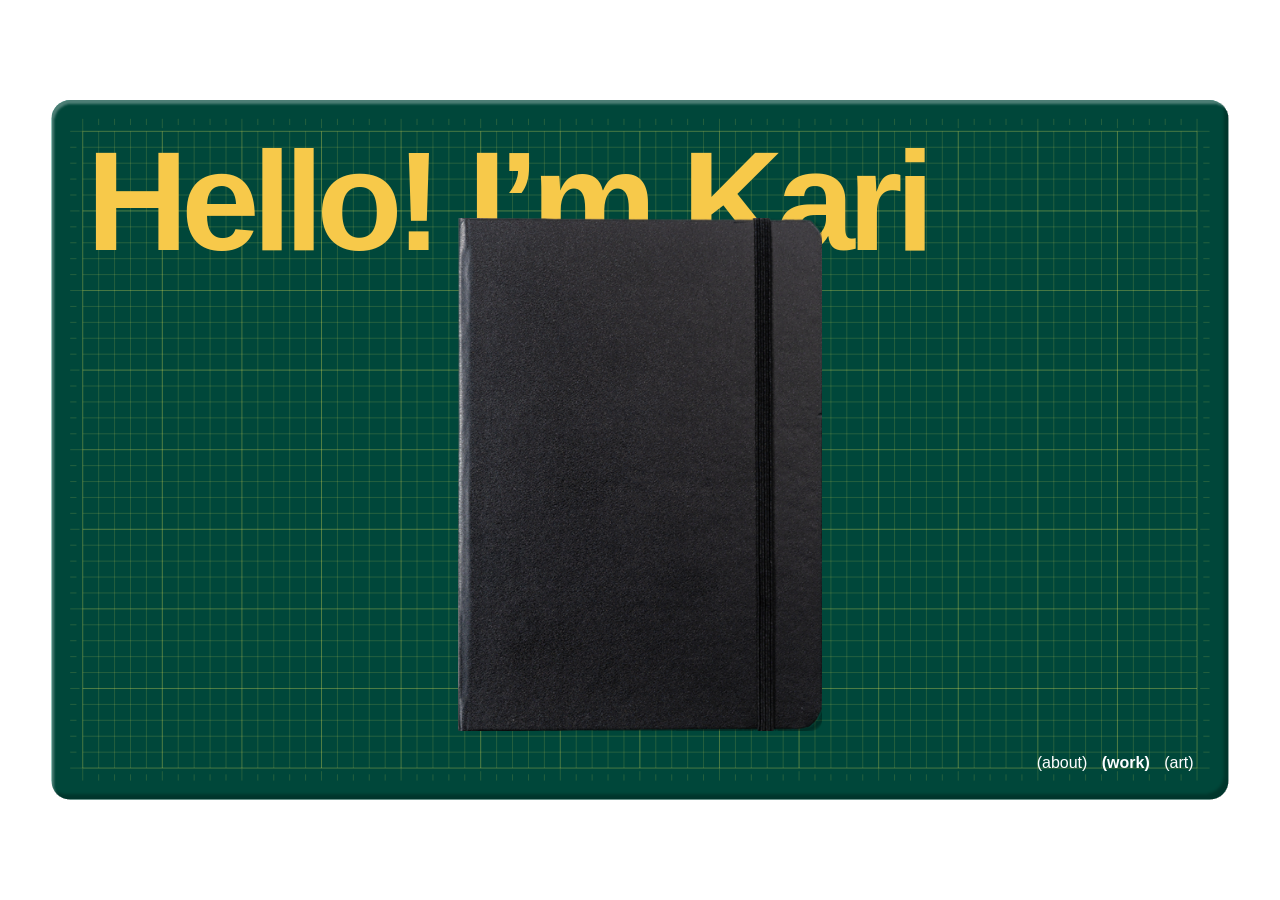
==== index.html @ dd0c9f80 "Polish sketchbook flip-books: fix cover transitions, resize About, add Art book - Fix white-border/p" ====
<!DOCTYPE html>
<html lang="en">
<head>
<meta charset="UTF-8">
<meta name="viewport" content="width=device-width, initial-scale=1.0">
<title>Kari Wu</title>
<link rel="stylesheet" href="css/styles.css?v=44">
<link rel="stylesheet" href="css/sketchbook.css?v=29">
<link rel="stylesheet" href="css/case-study.css?v=7">
</head>
<body>

<main id="main">

  <!-- WORK TAB -->
  <section class="tab tab--work" id="tab-work" data-state="closed">
    <div class="mat-frame mat-frame--sticky" id="work-hero">
      <div class="mat" id="work-mat">
        <img class="mat-bg" src="cuttingmat.svg" alt="">

        <h1 class="headline" id="work-headline">Hello! I&rsquo;m Kari</h1>

        <div class="sketchbook-mount" id="work-book"></div>

        <div class="notecards" id="notecards">
          <button class="notecard" data-card="previa" type="button" style="--cx:67.1%; --cy:39.5%; --w:27%; --r:9.14deg;">
            <img src="about/prevanotecard.png" alt="Preva notecard">
          </button>
          <button class="notecard" data-card="build-our-bridges" type="button" style="--cx:55%; --cy:63.8%; --w:26.5%; --r:-6.98deg;">
            <img src="about/buildourbridgesnotecard.png" alt="Build Our Bridges notecard">
          </button>
          <button class="notecard" data-card="smart-pill-dispenser" type="button" style="--cx:31.7%; --cy:38.9%; --w:27.4%; --r:-10.91deg;">
            <img src="about/pilldispensernotecard.png" alt="Pill Dispenser notecard">
          </button>
        </div>

        <button class="back-btn" id="work-back" type="button" hidden>(back)</button>

        <nav class="mat-nav" data-nav-group>
          <button class="nav-link" data-tab="about">(about)</button>
          <button class="nav-link" data-tab="work">(work)</button>
          <button class="nav-link" data-tab="art">(art)</button>
        </nav>
      </div>
    </div>

    <div class="scroll-spacer" id="work-spacer"></div>

    <div class="prv-sidebar" id="case-study-sidebar"></div>
    <section class="case-study" id="case-study" data-slug="" hidden></section>
  </section>

  <!-- ART TAB -->
  <section class="tab tab--art" id="tab-art" data-state="cover" hidden>
    <div class="mat-frame" id="art-frame">
      <div class="mat mat--art" id="art-mat">
        <img class="mat-bg" src="cuttingmat.svg" alt="">

        <h1 class="headline">Hello! I&rsquo;m Kari</h1>

        <div class="art-scatter" id="art-scatter"></div>

        <!-- matches work/about exactly (same DOM position relative to
             .mat) so the landing/cover state's nav lines up pixel-for-
             pixel with the other two tabs. Swapped out for the fixed
             .art-fixed-nav copy below once expanded. -->
        <nav class="mat-nav" data-nav-group>
          <button class="nav-link" data-tab="about">(about)</button>
          <button class="nav-link" data-tab="work">(work)</button>
          <button class="nav-link" data-tab="art">(art)</button>
        </nav>
      </div>
    </div>

    <div class="art-grid" id="art-grid"></div>

    <button class="art-cta" id="art-cta" type="button" hidden>check out my studies!</button>

    <button class="art-logo art-fixed-nav" id="art-logo" type="button">Kari</button>

    <button class="back-btn art-fixed-nav" id="art-back" type="button" hidden>(back)</button>

    <nav class="mat-nav art-fixed-nav" data-nav-group>
      <button class="nav-link" data-tab="about">(about)</button>
      <button class="nav-link" data-tab="work">(work)</button>
      <button class="nav-link" data-tab="art">(art)</button>
    </nav>

    <nav class="sub-nav art-fixed-nav" id="art-subnav" hidden>
      <button class="nav-link" data-sub="illustrations">(illustrations)</button>
      <button class="nav-link" data-sub="sketches">(studies)</button>
    </nav>
  </section>

  <!-- ABOUT TAB -->
  <section class="tab tab--about" id="tab-about" data-state="closed" hidden>
    <div class="mat-frame">
      <div class="mat" id="about-mat">
        <img class="mat-bg" src="cuttingmat.svg" alt="">

        <h1 class="headline">Hello! I&rsquo;m Kari</h1>

        <div class="sketchbook-mount" id="about-book"></div>

        <button class="polaroid-trigger" id="polaroid-trigger" type="button" aria-label="View photos"></button>

        <div class="polaroids" id="polaroids">
          <img class="polaroid" data-i="0" src="about/poloraid1.png" alt="Polaroid: i love the metro">
          <img class="polaroid" data-i="1" src="about/poloraid2.png" alt="Polaroid">
          <img class="polaroid" data-i="2" src="about/poloraid3.png" alt="Polaroid">
          <img class="polaroid" data-i="3" src="about/poloraid4.png" alt="Polaroid">
        </div>

        <button class="back-btn" id="about-back" type="button" hidden>(back)</button>

        <nav class="mat-nav" data-nav-group>
          <button class="nav-link" data-tab="about">(about)</button>
          <button class="nav-link" data-tab="work">(work)</button>
          <button class="nav-link" data-tab="art">(art)</button>
        </nav>
      </div>
    </div>
  </section>

</main>

<div class="art-lightbox" id="art-lightbox">
  <div class="art-lightbox-frame">
    <img id="art-lightbox-img" src="" alt="">
    <div class="art-lightbox-caption">
      <p class="art-lightbox-title" id="art-lightbox-title"></p>
      <p class="art-lightbox-meta" id="art-lightbox-meta"></p>
    </div>
  </div>
</div>

<div class="art-book-lightbox" id="art-book-lightbox">
  <button class="art-book-lightbox-close" id="art-book-close" type="button" aria-label="Close">&times;</button>
  <div class="art-book-lightbox-frame">
    <div class="sketchbook-mount" id="art-book-mount"></div>
  </div>
</div>

<script src="js/projects.js?v=1"></script>
<script src="js/main.js?v=56" type="module"></script>
</body>
</html>
---- css/styles.css ----
:root {
  --gold: #f7c94a;
  --gold-dim: #b4943a;
  --ease: cubic-bezier(0.65, 0, 0.35, 1);
}

* { box-sizing: border-box; }

html, body {
  margin: 0;
  padding: 0;
  background: #fff;
  font-family: "Helvetica Neue", Helvetica, Arial, sans-serif;
  /* overflow-x:hidden here would make body a scroll container and
     silently break position:sticky on #work-hero — clip avoids that */
  overflow-x: clip;
}

button {
  font: inherit;
  color: inherit;
  background: none;
  border: 0;
  padding: 0;
  cursor: pointer;
}

img { display: block; max-width: 100%; }

/* ---------- Per-mat nav ---------- */

.mat-nav {
  position: absolute;
  bottom: 4%;
  right: 3%;
  z-index: 30;
  display: flex;
  gap: 0.9em;
  font-size: 16px;
  color: #fff;
  letter-spacing: -0.05em;
}

.mat-nav .nav-link {
  font-weight: 400;
  transition: opacity 0.15s;
}

.mat-nav .nav-link[data-active="true"] { font-weight: 700; }
.mat-nav .nav-link:hover { opacity: 0.7; }

/* back button: bottom-left, same row as .mat-nav (bottom-right) */
.back-btn {
  position: absolute;
  bottom: 4%;
  left: 3%;
  z-index: 30;
  font-size: 16px;
  color: #fff;
  letter-spacing: -0.05em;
  transition: opacity 0.15s;
}
.back-btn:hover { opacity: 0.7; }
.back-btn[hidden] { display: none; }

/* sub nav (art tab: illustrations/sketches) */
.sub-nav {
  position: absolute;
  right: 3%;
  bottom: 7%;
  display: flex;
  gap: 0.8em;
  font-size: 14px;
  color: #fff;
  letter-spacing: -0.05em;
  z-index: 20;
  transition: opacity 0.25s var(--ease);
}
.sub-nav[hidden] { display: none; }
.sub-nav .nav-link[data-active="true"] { font-weight: 700; }

/* ---------- Shared mat / mat-frame ---------- */

.tab { position: relative; width: 100%; }

/* mat-frame: full white page area that centers the mat card, so the
   whole cutting mat (incl. rounded corners) is always visible */
.mat-frame {
  position: relative;
  width: 100%;
  min-height: 100vh;
  display: flex;
  align-items: center;
  justify-content: center;
  padding: 4vh 4vw;
  background: #fff;
  z-index: 5;
  transition: padding 0.5s var(--ease);
}

/* how much of the mat stays visible as the "nav bar" strip once fully
   scroll-locked — 10.4vh reveals down to the 4th cutting-mat grid line
   from the bottom (measured directly off cuttingmat.svg: that line
   sits 11.31% of the mat's own height up from its bottom edge, and the
   mat itself renders at ~92vh whenever the viewport is the limiting
   dimension, so 0.1131 * 92vh ≈ 10.4vh). Keep in sync with the
   matching constant in js/work.js's scrollProgress(). */
.mat-frame--sticky {
  position: sticky;
  top: calc(-100vh + 10.4vh);
}

/* Once fully parked/stuck (js/work.js adds .stuck-flush only at scroll
   progress ~1), only the frame's bottom edge is visible on screen — but
   the frame's own padding-bottom (from the shared .mat-frame rule,
   meant to center the mat while it's still full-size) doesn't go away
   just because it's stuck, so it was leaving a plain white gap between
   the visible green strip and whatever content follows. Dropping it to
   0 and bottom-aligning the mat instead makes the strip's visible edge
   flush against the case study content right below it.
   This must NOT apply for the whole "selected" state (only once truly
   parked) — applying it immediately on selection, before any scrolling,
   pushed the still full-size resting mat down out of the visible area
   instead of leaving it centered like the "stars 34" moment needs. */
.mat-frame--sticky.stuck-flush {
  padding-bottom: 0;
  align-items: flex-end;
}

.mat {
  position: relative;
  width: 100%;
  max-width: calc(92vh * 1.6825);
  aspect-ratio: 1605.69 / 954.18;
  transition: max-width 0.5s var(--ease), aspect-ratio 0.5s var(--ease);
}

/* lets the centered notecard tilt in 3D toward the cursor, same as the
   sketchbook widget's own pointer-tilt and the art landing page's stack */
#work-mat {
  perspective: 1750px;
  perspective-origin: 50% 46%;
}

.mat-bg {
  position: absolute;
  inset: 0;
  width: 100%;
  height: 100%;
  object-fit: fill;
  z-index: 0;
}

.headline {
  position: absolute;
  left: 3%;
  top: 3%;
  transform: none;
  margin: 0;
  font-weight: 700;
  font-size: clamp(2.6rem, 11vw, 11rem);
  letter-spacing: -0.05em;
  color: var(--gold);
  white-space: nowrap;
  z-index: 1;
  transition: color 0.4s var(--ease), opacity 0.4s var(--ease);
  pointer-events: none;
}

/* small "Kari" logo the big headline shrinks/crossfades into once the
   art grid is expanded (same spot, same styling family as .headline) */
.art-logo {
  position: absolute;
  left: 3%;
  top: 2%;
  margin: 0;
  font-weight: 700;
  font-size: 6.2rem;
  letter-spacing: -0.08em;
  color: var(--gold);
  z-index: 1;
  opacity: 0;
  transition: opacity 0.4s var(--ease);
  /* invisible (opacity:0) in the "cover" state, so it shouldn't be
     clickable until it's actually shown post-expand */
  pointer-events: none;
}

/* =========================================================
   WORK TAB
   ========================================================= */

/* short — just enough runway after the notecard finishes parking
   (driven separately by scrollProgress() in js/work.js, tied to the
   sticky hero's own collapse distance) before the case study content
   arrives; it isn't meant to be a long scroll on its own. */
.scroll-spacer { height: 10vh; }
#tab-work[data-state="selected"] .scroll-spacer { display: block; }
#tab-work[data-state="closed"] .scroll-spacer,
#tab-work[data-state="open"] .scroll-spacer { height: 0; }

.case-study {
  position: relative;
  z-index: 1;
  min-height: 40vh;
  background: #fff;
}

/* the sketchbook engine (js/sketchbook.js) mounts here; it renders both
   the closed cover and the open spread inside this one fixed-aspect box */
.sketchbook-mount {
  position: absolute;
  left: 19.1%;
  top: 16.9%;
  width: 61.8%;
  aspect-ratio: 1760 / 1240;
  z-index: 2;
  transition: opacity 0.5s var(--ease), transform 0.5s var(--ease), visibility 0s linear 0.5s;
}

/* About's own canvas is narrower/taller (1536/1240, see sketchbook.css's
   matching #about-book .sb-book override) than the shared 1760/1240
   ratio this base rule assumes — left as-is, the mount's own declared
   box stays sized off the OLD wider ratio while its actual content
   (driven by .sb-book's real aspect-ratio) renders taller, so it simply
   overflows the mount's box instead of being a deliberate size. Give it
   its own aspect-ratio to match, and a width recalculated so its
   rendered HEIGHT comes out equal to Work/Art's (61.8% / (1760/1240)),
   re-centered — same book size as the other two, just narrower/taller
   in its own proportions instead of matching their width. */
#about-book {
  width: 53.93%;
  left: 23.04%;
  aspect-ratio: 1536 / 1240;
}

.sketchbook-mount.dropped {
  opacity: 0;
  visibility: hidden;
  transform: translateY(60%);
  pointer-events: none;
}

.notecards {
  position: absolute;
  inset: 0;
  z-index: 3;
  opacity: 0;
  pointer-events: none;
  transition: opacity 0.5s var(--ease) 0.2s;
}
.notecards.show { opacity: 1; }

.notecard {
  position: absolute;
  left: var(--cx);
  top: var(--cy);
  width: var(--w);
  transform: translate(-50%, -50%) rotate(var(--r));
  filter: drop-shadow(0px 4px 4px rgba(0, 0, 0, 0.25));
  transition: transform 0.6s var(--ease), opacity 0.5s var(--ease), left 0.6s var(--ease), top 0.6s var(--ease), width 0.6s var(--ease);
  /* pointer-events only turns on once the container is actually shown
     (below) — left unconditional, these buttons stay clickable even
     while invisible (opacity:0 doesn't affect pointer-events), and
     since .notecards' z-index:3 beats .sketchbook-mount's z-index:2 at
     their shared ancestor, that invisible hit-box sits ABOVE THE WHOLE
     BOOK regardless of sb-zone's own higher z-index (trapped inside the
     mount's own, lower-priority stacking context) — silently eating
     the click meant to open the closed cover. */
  pointer-events: none;
}
.notecards.show .notecard {
  pointer-events: auto;
}

.notecard img { width: 100%; }

.notecard:not(.notecard--dropped):hover {
  transform: translate(-50%, -50%) rotate(var(--r)) scale(1.04);
}

.notecard--dropped {
  transform: translate(-50%, 140%) rotate(var(--r)) !important;
  opacity: 0;
  pointer-events: none;
}

.notecard--selected {
  left: 50%;
  top: 56%;
  width: 22%;
  transform: translate(-50%, -50%) rotate(0deg) rotateX(var(--card-rx, 0deg)) rotateY(var(--card-ry, 0deg));
  z-index: 6;
}

/* =========================================================
   ART TAB
   ========================================================= */

/* expanded state: the background pins to the viewport (so it stays put
   while the gallery scrolls over it) and scales up ~1.3x to read as a
   full-screen backdrop instead of a bordered card. */
#tab-art[data-state="expanded"] #art-frame {
  position: fixed;
  inset: 0;
  z-index: 1;
}
.mat--art {
  transition: transform 0.7s var(--ease);
  /* lets the scattered stack tilt in 3D toward the cursor, same as the
     sketchbook widget's own pointer-tilt (js/sketchbook.js tiltTo) */
  perspective: 1750px;
  perspective-origin: 50% 46%;
}
#tab-art[data-state="expanded"] .mat--art { transform: scale(1.3); }

#tab-art[data-state="expanded"] .headline { opacity: 0; }
#tab-art[data-state="expanded"] .art-logo { opacity: 1; pointer-events: auto; cursor: pointer; }

.art-scatter {
  position: absolute;
  inset: 0;
  z-index: 2;
  transform: rotateX(var(--art-rx, 0deg)) rotateY(var(--art-ry, 0deg));
  transition: opacity 0.5s var(--ease), transform 0.5s var(--ease);
}
/* faster, direct-feeling response while actually tracking the cursor;
   the slower 0.5s above is for the opacity/scale state changes instead */
#tab-art[data-state="cover"] .art-scatter {
  transition: opacity 0.5s var(--ease), transform 0.15s ease-out;
}

.scatter-img {
  position: absolute;
  width: 29%;
  height: auto;
  box-shadow: 0 4px 10px rgba(0, 0, 0, 0.35);
  transform: translate(-50%, -50%) rotate(var(--r, 0deg));
}
.scatter-img[data-slot="0"] { left: 53.7%; top: 53.2%; --r: 10.28deg; z-index: 1; }
.scatter-img[data-slot="1"] { left: 53.6%; top: 60.6%; --r: 1.52deg; z-index: 2; }
.scatter-img[data-slot="2"] { left: 55.5%; top: 62.5%; --r: 1.52deg; z-index: 3; }

.art-cover {
  position: absolute;
  left: 50%;
  top: 57.5%;
  width: 30.2%;
  transform: translate(-50%, -50%);
  z-index: 4;
  box-shadow: inset 4px 6px 3px rgba(255, 255, 255, 0.3), inset -7px -8px 4px rgba(0, 0, 0, 0.25), 0 6px 18px rgba(0, 0, 0, 0.4);
  /* matches the notebook-spine convention used elsewhere (sb-full in
     css/sketchbook.css): only the outer/right edge is rounded */
  border-radius: 0 1.8% 1.8% 0;
  overflow: hidden;
  transition: transform 0.6s var(--ease);
}
.art-cover img { border-radius: inherit; }

/* the cover keeps this same rounding once it's moved into the grid as
   a bare <img> (see makeImg() in js/art.js) — that move leaves the
   .art-cover wrapper (and its border-radius) behind */
.art-cover-thumb { border-radius: 0 1.8% 1.8% 0; }

/* normal document flow (not absolute) so its real content height makes
   the page scrollable while the background stays fixed behind it — see
   #art-frame above. Zero-height + clipped until expanded so the hidden
   grid can't make the "cover" state scrollable. */
.art-grid {
  position: relative;
  z-index: 2;
  display: flex;
  gap: 1.1vw;
  max-width: min(1100px, 90vw);
  margin: 0 auto;
  /* padding lives only in the expanded rule below — height:0 does NOT
     override padding, so unconditional padding here would still force
     ~216px of real (scrollable, partially visible) box height even while
     "collapsed" */
  padding: 0;
  height: 0;
  overflow: hidden;
  pointer-events: none;
}

/* one masonry column — exactly three, always; each image inside keeps
   its own natural aspect ratio (no cropping), and the same gap value is
   used both between columns and between images stacked in a column, so
   spacing reads as consistent in every direction */
.art-col {
  flex: 1 1 0;
  display: flex;
  flex-direction: column;
  gap: 1.1vw;
  min-width: 0;
}

.art-grid img {
  width: 100%;
  height: auto;
  display: block;
  box-shadow: 0 4px 10px rgba(0, 0, 0, 0.3);
  cursor: zoom-in;
  transition: transform 0.3s var(--ease), box-shadow 0.3s var(--ease);
}

.art-grid img:hover {
  transform: scale(1.04);
  box-shadow: 0 10px 24px rgba(0, 0, 0, 0.4);
}

/* ---------- lightbox: click a gallery image to enlarge ---------- */
.art-lightbox {
  position: fixed;
  inset: 0;
  z-index: 100;
  display: flex;
  align-items: center;
  justify-content: center;
  background: rgba(0, 0, 0, 0.85);
  opacity: 0;
  pointer-events: none;
  transition: opacity 0.3s var(--ease);
}
.art-lightbox.open { opacity: 1; pointer-events: auto; }
.art-lightbox-frame {
  display: flex;
  flex-direction: column;
  align-items: center;
  max-width: 88vw;
  max-height: 88vh;
  cursor: zoom-out;
}
.art-lightbox img {
  max-width: 88vw;
  max-height: 76vh;
  width: auto;
  height: auto;
  box-shadow: 0 20px 60px rgba(0, 0, 0, 0.6);
}
.art-lightbox-caption {
  margin-top: 1.1em;
  text-align: center;
  color: #fff;
}
.art-lightbox-title {
  margin: 0;
  font-size: 1.1rem;
  font-weight: 700;
  letter-spacing: -0.02em;
}
.art-lightbox-title:empty { display: none; }
.art-lightbox-meta {
  margin: 0.25em 0 0;
  font-size: 0.85rem;
  color: rgba(255, 255, 255, 0.6);
}
.art-lightbox-meta:empty { display: none; }

/* ---------- flippable sketchbook overlay for the "sketchbook" grid
   tile — big and centered like the plain lightbox, but hosts the same
   flipbook widget the landing pages use instead of a static image ---------- */
.art-book-lightbox {
  position: fixed;
  inset: 0;
  z-index: 100;
  display: flex;
  align-items: center;
  justify-content: center;
  background: rgba(0, 0, 0, 0.85);
  opacity: 0;
  pointer-events: none;
  transition: opacity 0.3s var(--ease);
}
.art-book-lightbox.open { opacity: 1; pointer-events: auto; }
.art-book-lightbox-frame {
  width: min(80vw, 1200px);
}
/* overrides .sketchbook-mount's absolute positioning, which assumes
   it's placed inside a .mat — here it just fills its own frame */
#art-book-mount {
  position: relative;
  left: auto;
  top: auto;
  width: 100%;
  aspect-ratio: 1760 / 1240;
}
.art-book-lightbox-close {
  position: absolute;
  top: 24px;
  right: 32px;
  color: #fff;
  font-size: 2.2rem;
  line-height: 1;
  z-index: 2;
  transition: opacity 0.15s;
}
.art-book-lightbox-close:hover { opacity: 0.7; }

#tab-art[data-state="expanded"] .art-scatter {
  opacity: 0;
  transform: scale(1.1);
  pointer-events: none;
}

#tab-art[data-state="expanded"] .art-grid {
  height: auto;
  overflow: visible;
  pointer-events: auto;
  padding: 14vh 0 10vh;
}

#tab-art[data-state="expanded"] .sub-nav { opacity: 1; }

/* "check out my studies!" prompt at the bottom of the illustrations
   grid — nudges visitors toward the sketches/studies sub-nav section */
.art-cta {
  position: relative;
  z-index: 2;
  display: block;
  margin: -4vh auto 8vh;
  font-size: 1.1rem;
  font-weight: 700;
  letter-spacing: -0.02em;
  color: var(--gold);
  text-align: center;
  transition: opacity 0.15s;
}
.art-cta:hover { opacity: 0.7; }
.art-cta[hidden] { display: none; }

/* nav/back/sub-nav for the art tab live outside .mat (see index.html) so
   they stay above the fixed background and the scrolling gallery, always
   reachable regardless of scroll position or expanded state */
.art-fixed-nav { position: fixed; z-index: 40; }

/* the outside/fixed main nav only takes over once expanded (mat is a
   fixed full-screen background at that point, so viewport-relative
   positioning matches); before that, the inside-mat copy above keeps the
   cover state's nav pixel-consistent with work/about. */
.art-fixed-nav.mat-nav { display: none; }
#tab-art[data-state="expanded"] .mat--art > .mat-nav { display: none; }
#tab-art[data-state="expanded"] .art-fixed-nav.mat-nav { display: flex; }

/* =========================================================
   ABOUT TAB
   ========================================================= */

/* #about-book intentionally has no position override anymore — it uses
   the same left/top/width as .sketchbook-mount's base rule (matching
   work's landing layout exactly), just like the user asked */

.polaroid-trigger {
  position: absolute;
  left: 53.1%;
  top: 16.9%;
  width: 27.8%;
  height: 73.3%;
  z-index: 5;
  cursor: pointer;
}
#tab-about[data-state="closed"] .polaroid-trigger { display: none; }

.polaroids {
  position: absolute;
  right: 27%;
  top: 53.5%;
  width: 13.5%;
  transform: translateY(-50%);
  z-index: 4;
  opacity: 0;
  pointer-events: none;
  transition: opacity 0.4s var(--ease);
}

#tab-about[data-state="open"] .polaroids {
  opacity: 1;
  pointer-events: auto;
}

.polaroid {
  position: absolute;
  left: 0;
  top: 50%;
  width: 100%;
  transform: translateY(-50%) rotate(var(--r)) translate(var(--ox), var(--oy));
  /* box-shadow follows the IMG's full bounding box regardless of
     transparency, but these source photos have a soft alpha feather
     (~10-40px) around the actual visible polaroid edge — so a
     box-shadow left a visible transparent gap between the real edge
     and where the shadow started. filter:drop-shadow instead follows
     the actual alpha shape of the image content, same fix already used
     for .notecard below. */
  filter: drop-shadow(0 6px 14px rgba(0, 0, 0, 0.3));
  transition: transform 0.6s var(--ease), left 0.6s var(--ease), top 0.6s var(--ease);
}

/* Slot 0 is always the top/front card. Cycling which photo currently
   occupies which slot (about.js reassigns data-i on click) is what
   makes clicking the stack look like flipping through it — the actual
   position/rotation per slot never changes, only which <img> is in it,
   and the existing transform/left/top transition on .polaroid animates
   that move. */
.polaroid[data-i="0"] { --r: -8deg; --ox: -6%; --oy: -30%; z-index: 4; }
.polaroid[data-i="1"] { --r: 5deg; --ox: 8%; --oy: -8%; z-index: 3; }
.polaroid[data-i="2"] { --r: -4deg; --ox: -4%; --oy: 14%; z-index: 2; }
.polaroid[data-i="3"] { --r: 7deg; --ox: 6%; --oy: 34%; z-index: 1; }

/* ---------- small screens: scale everything down gracefully ---------- */

@media (max-width: 640px) {
  .mat-nav { font-size: 13px; gap: 0.6em; }
  .sketchbook-mount { width: 84%; }
  .notecard { width: calc(var(--w) * 1.5); }
  .polaroids { width: 26%; }
}

/* ---------- sketchbook engine chrome: hidden site-wide ---------- */
.sb-arrow, .sb-tools, .sb-hint { display: none !important; }
.sb-wrap { gap: 0 !important; }
---- css/sketchbook.css ----
/* Sketchbook flipbook engine styles — adapted from sketchbook-template/widget.html.
   Paired with js/sketchbook.js. Chrome (arrows/zoom/hint) is hidden site-wide
   in styles.css; this file is only the turn/curl/tilt machinery + fallback look. */

.sketchbook-mount {
  --ink: #2b2721;
  --ink-soft: rgba(43, 39, 33, 0.58);
  --ink-faint: rgba(43, 39, 33, 0.36);
  --hairline: rgba(43, 39, 33, 0.14);
  --earth: #9a6a3e;
  --pg: 1%;
  --paper: #ece7dc;
}

.sb-wrap,
.sb-wrap * {
  -webkit-user-select: none;
  -moz-user-select: none;
  user-select: none;
}
.sb-wrap img {
  -webkit-user-drag: none;
  user-drag: none;
}

.sb-wrap { display: grid; justify-items: center; gap: 20px; width: 100%; position: relative; z-index: 2; }
.sb-stage { display: flex; align-items: center; justify-content: center; width: 100%; position: relative; touch-action: pan-y; }
.sb-arrow {
  flex: none; display: inline-flex; align-items: center; justify-content: center; padding: 6px 2px;
  border: 0; background: transparent; color: var(--ink-faint); cursor: pointer; transition: color 0.2s;
  -webkit-tap-highlight-color: transparent; z-index: 8;
}
.sb-arrow:hover { color: var(--ink); }
.sb-arrow:disabled { opacity: 0.22; cursor: default; }

.sb-3d { position: relative; flex: 1 1; min-width: 0; perspective: 1750px; perspective-origin: 50% 46%; }
.sb-tilt {
  position: relative;
  transform-style: preserve-3d;
  transform: translateX(var(--shift, 0%)) rotateX(var(--rx, 0deg)) rotateY(var(--ry, 0deg)) scale(var(--zoom, 1));
  will-change: transform;
}
.sb-book { position: relative; width: 100%; aspect-ratio: 1760/1240; transform-style: preserve-3d; z-index: 1; }
/* About's own cover/page photos have a noticeably different natural
   ratio than 1760x1240 (see sketchbook-template/scripts/prepare_assets.py's
   `canvas` param) — its assets are generated at 1536x1240 to match them
   instead of cropping or padding those photos to fit the shared ratio.
   Keep this in sync with whatever `canvas=` was passed for that book. */
#about-book .sb-book { aspect-ratio: 1536/1240; }

.sb-cast { position: absolute; pointer-events: none; z-index: 0; }
.sb-cast.ambient {
  left: calc(5% + var(--fpL, 0) * 45%); right: calc(5% + var(--fpR, 0) * 45%); top: 27%; bottom: 2%;
  background: radial-gradient(50% 50% at 50% 58%, rgba(58, 44, 26, 0.34) 0%, rgba(58, 44, 26, 0.19) 40%, rgba(58, 44, 26, 0) 74%);
  filter: blur(26px);
  opacity: calc(1 - var(--shade, 0) * 0.42);
}
.sb-cast.contact {
  left: calc(9% + var(--fpL, 0) * 41%); right: calc(9% + var(--fpR, 0) * 41%); top: 62%; bottom: 10%;
  background: radial-gradient(50% 44% at 50% 42%, rgba(44, 32, 14, 0.4) 0%, rgba(44, 32, 14, 0.17) 48%, rgba(44, 32, 14, 0) 78%);
  filter: blur(11px);
  opacity: calc(1 - var(--shade, 0) * 0.5);
}
.sb-cast.hair {
  left: calc(12% + var(--fpL, 0) * 38%); right: calc(12% + var(--fpR, 0) * 38%); top: 70%; bottom: 17%;
  background: radial-gradient(50% 52% at 50% 40%, rgba(40, 28, 10, 0.34) 0%, rgba(40, 28, 10, 0) 76%);
  filter: blur(4px);
  opacity: calc(1 - var(--shade, 0) * 0.62);
}
.sb-book {
  /* Safari/WebKit can rasterize transparent PNGs as opaque black inside a
     preserve-3d + perspective ancestor unless forced onto their own
     compositing layer. */
  -webkit-transform: translateZ(0);
  transform: translateZ(0);
}
/* Corner rounding used to live here (border-radius + overflow:hidden),
   but that clipping didn't reliably hold up on the sketchbook's 3D
   page-turn transforms — a square image corner could show through as a
   "white border" right at the edge during/after a flip. It's baked
   into the actual image pixels now instead (see round_corners() in
   sketchbook-template/scripts/prepare_assets.py), which renders
   correctly regardless of what 3D context it's composited into, so
   there's nothing left to clip here. */
.sb-full { position: absolute; inset: 0; background: transparent; }
.sb-full img {
  width: 100%; height: auto; display: block;
  -webkit-transform: translateZ(0);
  transform: translateZ(0);
}
.sb-half { position: absolute; top: 0; bottom: 0; width: 50%; overflow-x: clip; overflow-y: visible; }
.sb-half.left { left: 0; }
.sb-half.right { left: 50%; }
/* same fix as .sb-full img above — this is the other place a page
   image actually renders (the two static halves shown for the whole
   duration of a turn, not just the settled single-page view), and it
   was missing the fix, which is exactly why a rasterization glitch
   would show up specifically during/around a flip and not otherwise */
.sb-half-img {
  width: 200%; max-width: none; height: auto; display: block;
  -webkit-transform: translateZ(0);
  transform: translateZ(0);
}
.sb-half-img.right { margin-left: -100%; }
.gutter-shade {
  position: absolute; top: var(--pg, 21.8%); bottom: var(--pg, 21.8%); width: 46%;
  pointer-events: none; opacity: calc(var(--shade, 0) * 0.62);
  -webkit-mask-image: linear-gradient(180deg, transparent 0, #000 5.2%, #000 94.8%, transparent 100%);
  mask-image: linear-gradient(180deg, transparent 0, #000 5.2%, #000 94.8%, transparent 100%);
}
.gutter-shade.left { right: 0; background: linear-gradient(270deg, rgba(52, 38, 20, 0.3), rgba(52, 38, 20, 0) 82%); }
.gutter-shade.right { left: 0; background: linear-gradient(90deg, rgba(52, 38, 20, 0.24), rgba(52, 38, 20, 0) 82%); }

.curl { position: absolute; top: 0; height: 100%; width: calc(var(--bw, 0px) * var(--span)); transform-style: preserve-3d; z-index: 6; }
/* translateZ(0) chained onto every transform in this curl hierarchy —
   same rasterization risk as .sb-full img / .sb-half-img (nested
   preserve-3d + perspective can rasterize a transparent PNG incorrectly
   for the length of a transform animation and briefly after), just
   caught later here because it only actually shows up as a visible
   seam on a half-width cover image sitting next to a full-bleed page —
   chained rather than a separate rule since each of these already
   carries its own real rotateY, and a second `transform` declaration
   would just overwrite it instead of combining. */
.curl.next { left: 50%; transform-origin: left center; transform: rotateY(calc(-1 * var(--tt, 0deg))) translateZ(0); }
.curl.prev { right: 50%; transform-origin: right center; transform: rotateY(var(--tt, 0deg)) translateZ(0); }
.strip { position: absolute; top: 0; height: 100%; width: calc(var(--bw, 0px) * var(--span) / var(--n)); transform-style: preserve-3d; transform: translateZ(0); }
.curl.next .strip { transform-origin: left center; }
.curl.prev .strip { transform-origin: right center; }
.curl.next > .strip { left: 0; }
.curl.prev > .strip { right: 0; left: auto; }
.curl.next .strip .strip { left: 100%; transform: rotateY(var(--td, 0deg)) translateZ(0); }
.curl.prev .strip .strip { right: 100%; transform: rotateY(calc(-1 * var(--td, 0deg))) translateZ(0); }
.face {
  position: absolute; top: 0; bottom: 0; left: 0; right: -1.1px;
  backface-visibility: hidden; -webkit-backface-visibility: hidden;
  background-repeat: no-repeat; background-size: var(--bw, 0px) auto;
  transform: translateZ(0);
}
.face.back { transform: rotateY(180deg) translateZ(0); }
.face .sh,
.face .gl {
  -webkit-mask-image: linear-gradient(180deg, transparent 0, #000 5.2%, #000 94.8%, transparent 100%);
  mask-image: linear-gradient(180deg, transparent 0, #000 5.2%, #000 94.8%, transparent 100%);
}
.strip.edge .face .sh,
.strip.edge .face .gl {
  -webkit-mask-image: linear-gradient(180deg, transparent 0, #000 9%, #000 91%, transparent 100%), var(--hf);
  mask-image: linear-gradient(180deg, transparent 0, #000 9%, #000 91%, transparent 100%), var(--hf);
  -webkit-mask-composite: source-in;
  mask-composite: intersect;
}
.curl.next .strip.edge .face.front,
.curl.prev .strip.edge .face.back {
  --hf: linear-gradient(90deg, #000 0 22%, transparent 96%);
}
.curl.next .strip.edge .face.back,
.curl.prev .strip.edge .face.front {
  --hf: linear-gradient(270deg, #000 0 22%, transparent 96%);
}
.face .sh { position: absolute; left: 0; right: 0; top: var(--pg, 21.8%); bottom: var(--pg, 21.8%); pointer-events: none; }
.curl.next .face.front .sh,
.curl.prev .face.back .sh {
  background: linear-gradient(90deg, rgba(58, 43, 20, var(--a1, 0)), rgba(58, 43, 20, var(--a2, 0)));
}
.curl.next .face.back .sh,
.curl.prev .face.front .sh {
  background: linear-gradient(90deg, rgba(58, 43, 20, var(--a2, 0)), rgba(58, 43, 20, var(--a1, 0)));
}
.face .gl {
  position: absolute; left: 0; right: 0; top: var(--pg, 21.8%); bottom: var(--pg, 21.8%);
  pointer-events: none; background: #fffaf0;
  opacity: calc(var(--shade, 0) * var(--lit, 1) * var(--lit, 1) * 0.2);
}

.sb-tools {
  display: flex; align-items: center; gap: 6px;
  border: 1px solid var(--hairline); border-radius: 999px;
  padding: 5px 7px; background: rgba(250, 246, 238, 0.62);
  -webkit-backdrop-filter: blur(8px); backdrop-filter: blur(8px);
}
.tool {
  width: 28px; height: 28px; display: inline-flex; align-items: center; justify-content: center;
  border: 0; border-radius: 50%; background: transparent; color: var(--ink-soft);
  cursor: pointer; transition: background-color 0.18s ease, color 0.18s ease;
}
.tool:hover { background: rgba(255, 252, 244, 0.9); color: var(--ink); }
.tool:disabled { opacity: 0.32; cursor: default; background: transparent; }
.tool svg { width: 15px; height: 15px; display: block; }
.zoom-read { font-size: 11px; letter-spacing: 0.1em; color: var(--ink-faint); min-width: 40px; text-align: center; font-variant-numeric: tabular-nums; }

.sb-zone { position: absolute; top: 0; bottom: 0; border: 0; background: transparent; cursor: grab; z-index: 60; -webkit-tap-highlight-color: transparent; }
.sb-zone:active { cursor: grabbing; }
.sb-prev { left: 0; width: 50%; }
.sb-next { right: 0; width: 50%; }

.sb-captions { display: grid; justify-items: center; }
.sb-captions > * { grid-area: 1/1; margin: 0; }
.sb-caption { font-size: 13px; letter-spacing: 0.24em; text-transform: uppercase; color: var(--ink-soft); animation: sb-cap-in 0.5s ease both; }
.sb-caption.live { animation: none; }
@keyframes sb-cap-in { 0% { opacity: 0; } }
.sb-hint { margin: 0; font-size: 11px; letter-spacing: 0.14em; text-transform: uppercase; color: var(--ink-faint); transition: opacity 0.4s ease; }
.sb-hint.gone { opacity: 0; }
.sb-wrap.closed .sb-tools { opacity: 0.35; pointer-events: none; }
---- css/case-study.css ----
/* Case study content styles — ported from the "prv-*" template used by
   the other Kari Wu portfolio build (case-study.html there), so the
   case-study deep-dive keeps its own distinct editorial look instead of
   inheriting the cutting-mat/sketchbook aesthetic. Dark mode, the
   fixed-nav-height sidebar offset, and the separate-page "next
   project"/"back to work" footer were dropped — this site is a single
   page with its own back button and no persistent top nav bar.
*/

.prv-page {
  font-family: -apple-system, BlinkMacSystemFont, "Segoe UI", sans-serif;
  color: #1b2a4a;
  line-height: 1.6;
  --cs-navy: #1b2a4a;
  --cs-accent: #00473a;
  --cs-muted: #6b7a99;
  --cs-border: #e5e8ef;
}

.prv-page h1, .prv-page h2, .prv-page h3 {
  font-family: "Helvetica Neue", Helvetica, Arial, sans-serif;
  font-weight: 700;
  letter-spacing: -0.05em;
}

/* the small colored accent labels (category tag, section numbers, prev/
   next labels) — Helvetica bold instead of the body's system-ui stack */
.prv-hero-tag, .prv-section-num, .prv-project-nav-label {
  font-family: "Helvetica Neue", Helvetica, Arial, sans-serif;
  font-weight: 700;
}

/* ── Sidebar (section jump-links) ── */
.prv-sidebar {
  position: fixed;
  /* `top` is set inline by js/work.js — it tracks the bottom edge of the
     parked notecard live (that card shrinks into the same top-left
     corner once the hero is scroll-locked), so a fixed guess here would
     drift out of sync across viewport sizes. This is just a sane
     pre-JS fallback. */
  top: 230px;
  left: 80px;
  display: flex;
  flex-direction: column;
  gap: 8px;
  z-index: 15;
  opacity: 0;
  pointer-events: none;
  transition: opacity 0.3s var(--ease, ease);
}
/* only appears once scrolled past the hero image, per request — before
   that it would just sit awkwardly over/under the reveal animation */
.prv-sidebar.visible {
  opacity: 1;
  pointer-events: auto;
}
.prv-sidebar a {
  display: block;
  text-decoration: none;
  white-space: nowrap;
  color: #c8cdd9;
  font-size: 13px;
  font-family: "Helvetica Neue", Helvetica, Arial, sans-serif;
  text-transform: lowercase;
  padding: 2px 0;
  transition: color 0.15s;
}
.prv-sidebar a:hover { color: var(--cs-navy); }
.prv-sidebar a.active { color: var(--cs-navy); }
@media (max-width: 1100px) { .prv-sidebar { display: none; } }

/* ── Layout ── */
.prv-container { max-width: 800px; margin: 0 auto; padding: 0 32px; }
.prv-container-wide { max-width: 1100px; margin: 0 auto; padding: 0 32px; }

/* ── Hero ── */
.prv-hero { padding: 0 0 56px; }
.prv-hero-meta { display: flex; gap: 10px; margin-bottom: 20px; flex-wrap: wrap; }
.prv-hero-tag { font-size: 11px; font-weight: 700; letter-spacing: 1px; text-transform: uppercase; color: var(--cs-accent); }
.prv-hero h1 { font-size: clamp(22px, 3vw, 36px); color: var(--cs-navy); line-height: 1.15; margin-bottom: 16px; }
.prv-hero-summary { font-size: 17px; color: var(--cs-muted); max-width: 600px; margin-bottom: 32px; line-height: 1.6; }
.prv-hero-attrs { display: flex; gap: 40px; padding: 20px 0; border-top: 1px solid var(--cs-border); flex-wrap: wrap; }
.prv-attr-label { font-size: 10px; font-weight: 700; letter-spacing: 0.8px; text-transform: uppercase; color: var(--cs-muted); margin-bottom: 4px; }
.prv-attr-val { font-size: 13px; font-weight: 600; color: var(--cs-navy); }
.prv-hero-img { width: 100%; display: block; }

/* ── Sections ── */
.prv-section { padding: 72px 0; position: relative; }
.prv-section:not(:last-of-type)::after {
  content: "";
  display: block;
  width: 80px;
  height: 8px;
  background: url("data:image/svg+xml,%3Csvg width='80' height='8' viewBox='0 0 80 8' xmlns='http://www.w3.org/2000/svg'%3E%3Cpath d='M0,4 C6,2.5 10,5.5 16,4 C20,3 24,5 30,4 C35,3 40,6 46,4 C51,2.5 56,5 62,4 C67,3 72,5.5 78,4 L80,4' stroke='%2300473A' stroke-width='1.8' fill='none' stroke-linecap='round'/%3E%3C/svg%3E") no-repeat center;
  margin: 72px auto 0;
}
.prv-section-num { font-size: 11px; font-weight: 700; letter-spacing: 1px; text-transform: uppercase; color: var(--cs-accent); margin-bottom: 10px; }
.prv-page h2 { font-size: 30px; color: var(--cs-navy); margin-bottom: 20px; }
.prv-page p { font-size: 15px; color: #3a4a6a; margin-bottom: 16px; max-width: 660px; line-height: 1.7; }
.prv-page p:last-child { margin-bottom: 0; }

/* ── Images ── */
.prv-img {
  width: 100%;
  display: block;
  border-radius: 10px;
  border: 1px solid var(--cs-border);
  box-shadow: 0 4px 24px rgba(0, 0, 0, 0.06);
  margin-top: 32px;
}
.prv-img-row { display: flex; gap: 16px; margin-top: 32px; flex-wrap: wrap; }
.prv-img-row .prv-img-wrap { flex: 1 1 200px; min-width: 0; }
.prv-img-row .prv-img-wrap img {
  width: 100%;
  display: block;
  border-radius: 10px;
  border: 1px solid var(--cs-border);
  box-shadow: 0 4px 24px rgba(0, 0, 0, 0.06);
}
.prv-img-grid { display: grid; grid-template-columns: repeat(3, 1fr); gap: 16px; margin-top: 32px; }
.prv-img-grid img {
  width: 100%;
  display: block;
  border-radius: 10px;
  border: 1px solid var(--cs-border);
  box-shadow: 0 4px 24px rgba(0, 0, 0, 0.06);
}
@media (max-width: 640px) {
  .prv-img-grid { grid-template-columns: 1fr 1fr; }
  .prv-img-row { flex-direction: column; }
}
.prv-img-caption { font-size: 12px; color: var(--cs-muted); margin-top: 6px; text-align: center; font-style: italic; }

/* ── Video ── */
.prv-video { width: 100%; display: block; border-radius: 10px; border: 1px solid var(--cs-border); margin-top: 32px; }

/* ── Project sub-label (BOBA-style multi-project case studies) ── */
.prv-project-label {
  font-size: 11px;
  font-weight: 700;
  letter-spacing: 1px;
  text-transform: uppercase;
  color: var(--cs-muted);
  margin-bottom: 32px;
  padding-bottom: 16px;
  border-bottom: 1px solid var(--cs-border);
}

/* ── Prev/next project footer ── */
.prv-project-nav-row {
  display: flex;
  justify-content: space-between;
  gap: 24px;
  padding-top: 24px;
  border-top: 1px solid var(--cs-border);
}
.prv-project-btn {
  display: flex;
  flex-direction: column;
  gap: 6px;
  text-align: left;
  cursor: pointer;
  max-width: 45%;
}
.prv-project-btn--next { text-align: right; align-items: flex-end; margin-left: auto; }
.prv-project-nav-label {
  font-size: 11px;
  font-weight: 700;
  letter-spacing: 1px;
  text-transform: uppercase;
  color: var(--cs-accent);
}
.prv-project-nav-title {
  font-family: "Helvetica Neue", Helvetica, Arial, sans-serif;
  font-weight: 700;
  font-size: clamp(1.1rem, 2vw, 1.5rem);
  color: var(--cs-navy);
  transition: color 0.15s;
}
.prv-project-btn:hover .prv-project-nav-title { color: var(--cs-accent); }

@media (max-width: 640px) {
  .prv-container, .prv-container-wide { padding: 0 20px; }
  .prv-hero h1 { font-size: clamp(18px, 6vw, 28px); }
  .prv-hero-attrs { gap: 20px; }
  .prv-section { padding: 48px 0; }
  .prv-section:not(:last-of-type)::after { margin-top: 48px; }
  .prv-page h2 { font-size: 22px; }
  .prv-hero-summary { font-size: 15px; }
  .prv-project-btn { max-width: 48%; }
}
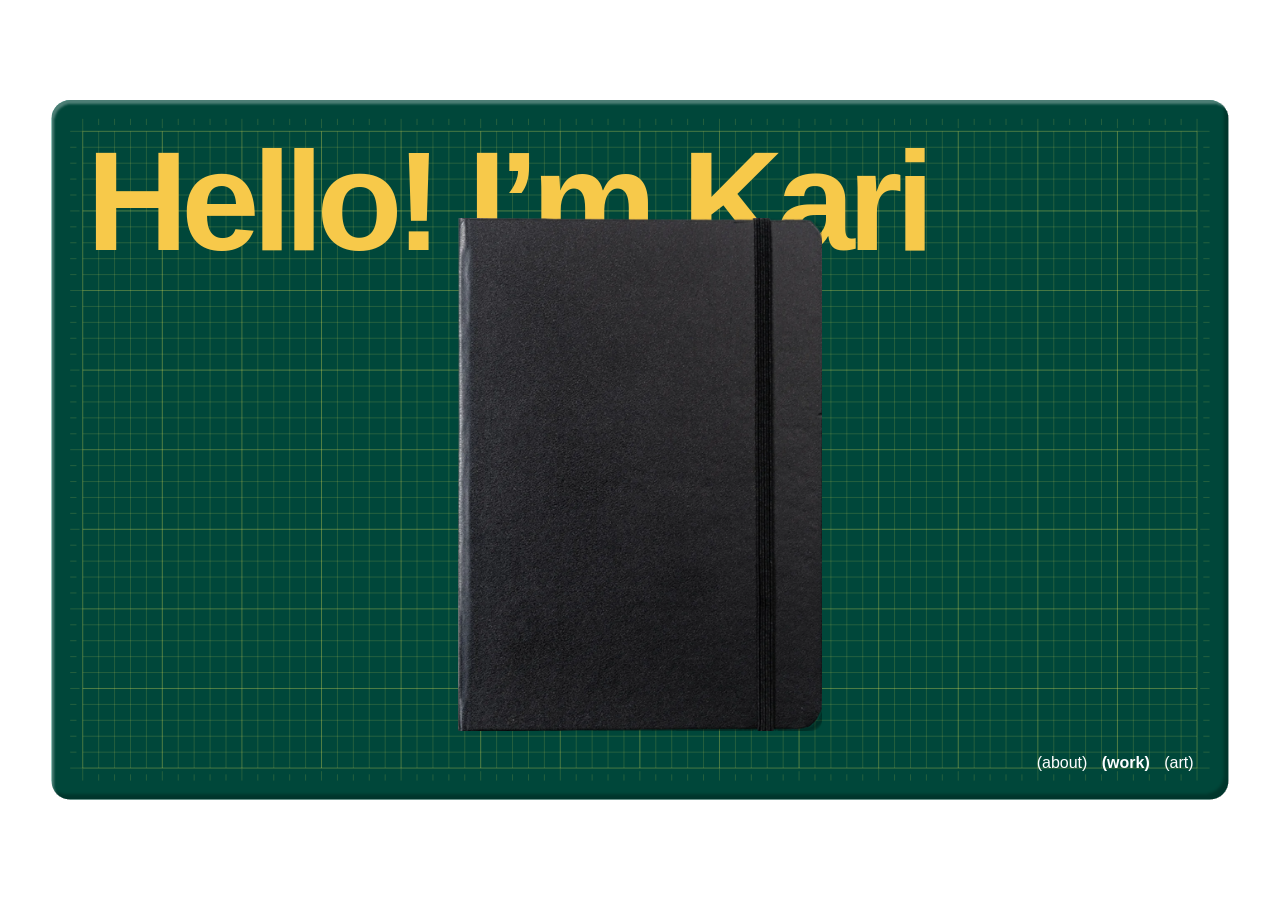
==== commit 313bfff9: "Compress sketchbook/polaroid images, fix art gallery scroll and content - Convert oversized lossless" ====
--- a/index.html
+++ b/index.html
@@ -4,9 +4,15 @@
 <meta charset="UTF-8">
 <meta name="viewport" content="width=device-width, initial-scale=1.0">
 <title>Kari Wu</title>
-<link rel="stylesheet" href="css/styles.css?v=44">
+<link rel="stylesheet" href="css/styles.css?v=79">
 <link rel="stylesheet" href="css/sketchbook.css?v=29">
 <link rel="stylesheet" href="css/case-study.css?v=7">
+<!-- hints for the handful of assets visible the instant the page paints
+     (default landing tab is Work) — gets the browser fetching these
+     before it's even finished parsing the CSS/JS that would otherwise
+     be what first reveals they're needed at all -->
+<link rel="preload" as="image" href="cuttingmat.svg">
+<link rel="preload" as="image" href="assets/sketchbook-work/cover-front.webp">
 </head>
 <body>
 
@@ -105,10 +111,10 @@
         <button class="polaroid-trigger" id="polaroid-trigger" type="button" aria-label="View photos"></button>
 
         <div class="polaroids" id="polaroids">
-          <img class="polaroid" data-i="0" src="about/poloraid1.png" alt="Polaroid: i love the metro">
-          <img class="polaroid" data-i="1" src="about/poloraid2.png" alt="Polaroid">
-          <img class="polaroid" data-i="2" src="about/poloraid3.png" alt="Polaroid">
-          <img class="polaroid" data-i="3" src="about/poloraid4.png" alt="Polaroid">
+          <img class="polaroid" data-i="0" src="about/poloraid1.webp" alt="Polaroid: i love the metro">
+          <img class="polaroid" data-i="1" src="about/poloraid2.webp" alt="Polaroid">
+          <img class="polaroid" data-i="2" src="about/poloraid3.webp" alt="Polaroid">
+          <img class="polaroid" data-i="3" src="about/poloraid4.webp" alt="Polaroid">
         </div>
 
         <button class="back-btn" id="about-back" type="button" hidden>(back)</button>
@@ -125,6 +131,13 @@
 </main>
 
 <div class="art-lightbox" id="art-lightbox">
+  <button class="art-book-lightbox-close" id="art-lightbox-close" type="button" aria-label="Close">&times;</button>
+  <button class="art-lightbox-arrow left" id="art-lightbox-prev" type="button" aria-label="Previous artwork">
+    <svg viewBox="0 0 14 44" width="18" height="56" fill="none" aria-hidden="true"><polyline points="11,3 3,22 11,41" stroke="currentColor" stroke-width="1.4" stroke-linecap="round" stroke-linejoin="round"/></svg>
+  </button>
+  <button class="art-lightbox-arrow right" id="art-lightbox-next" type="button" aria-label="Next artwork">
+    <svg viewBox="0 0 14 44" width="18" height="56" fill="none" aria-hidden="true"><polyline points="3,3 11,22 3,41" stroke="currentColor" stroke-width="1.4" stroke-linecap="round" stroke-linejoin="round"/></svg>
+  </button>
   <div class="art-lightbox-frame">
     <img id="art-lightbox-img" src="" alt="">
     <div class="art-lightbox-caption">
@@ -141,7 +154,7 @@
   </div>
 </div>
 
-<script src="js/projects.js?v=1"></script>
-<script src="js/main.js?v=56" type="module"></script>
+<script src="js/projects.js?v=2"></script>
+<script src="js/main.js?v=66" type="module"></script>
 </body>
 </html>
--- a/css/styles.css
+++ b/css/styles.css
@@ -336,10 +336,33 @@
   height: auto;
   box-shadow: 0 4px 10px rgba(0, 0, 0, 0.35);
   transform: translate(-50%, -50%) rotate(var(--r, 0deg));
+  transition: left 0.35s var(--ease), top 0.35s var(--ease), transform 0.35s var(--ease);
 }
 .scatter-img[data-slot="0"] { left: 53.7%; top: 53.2%; --r: 10.28deg; z-index: 1; }
 .scatter-img[data-slot="1"] { left: 53.6%; top: 60.6%; --r: 1.52deg; z-index: 2; }
 .scatter-img[data-slot="2"] { left: 55.5%; top: 62.5%; --r: 1.52deg; z-index: 3; }
+
+/* Hovering the cover or any of the peeking images nudges all three
+   further out from behind the cover, continuing the same direction
+   each is already offset in — a preview hint that clicking spreads
+   them out into the full gallery grid. :has() scopes this to actually
+   hovering the stack itself, not just anywhere in .art-scatter (which
+   is inset:0 over the whole mat). */
+#tab-art[data-state="cover"] .art-scatter:has(.art-cover:hover, .scatter-img:hover) .scatter-img[data-slot="0"] {
+  left: 56%;
+  top: 49%;
+  --r: 12deg;
+}
+#tab-art[data-state="cover"] .art-scatter:has(.art-cover:hover, .scatter-img:hover) .scatter-img[data-slot="1"] {
+  left: 57%;
+  top: 64%;
+  --r: 0deg;
+}
+#tab-art[data-state="cover"] .art-scatter:has(.art-cover:hover, .scatter-img:hover) .scatter-img[data-slot="2"] {
+  left: 60%;
+  top: 68%;
+  --r: 4deg;
+}
 
 .art-cover {
   position: absolute;
@@ -350,8 +373,11 @@
   z-index: 4;
   box-shadow: inset 4px 6px 3px rgba(255, 255, 255, 0.3), inset -7px -8px 4px rgba(0, 0, 0, 0.25), 0 6px 18px rgba(0, 0, 0, 0.4);
   /* matches the notebook-spine convention used elsewhere (sb-full in
-     css/sketchbook.css): only the outer/right edge is rounded */
-  border-radius: 0 1.8% 1.8% 0;
+     css/sketchbook.css): only the outer/right edge is rounded. Doubled
+     alongside the flip-book cover's own baked-in radius (26px -> 52px)
+     so this pre-click preview reads as consistently rounded as the
+     enlarged view it leads into. */
+  border-radius: 0 3.6% 3.6% 0;
   overflow: hidden;
   transition: transform 0.6s var(--ease);
 }
@@ -360,7 +386,7 @@
 /* the cover keeps this same rounding once it's moved into the grid as
    a bare <img> (see makeImg() in js/art.js) — that move leaves the
    .art-cover wrapper (and its border-radius) behind */
-.art-cover-thumb { border-radius: 0 1.8% 1.8% 0; }
+.art-cover-thumb { border-radius: 0 3.6% 3.6% 0; }
 
 /* normal document flow (not absolute) so its real content height makes
    the page scrollable while the background stays fixed behind it — see
@@ -399,14 +425,23 @@
   width: 100%;
   height: auto;
   display: block;
-  box-shadow: 0 4px 10px rgba(0, 0, 0, 0.3);
   cursor: zoom-in;
-  transition: transform 0.3s var(--ease), box-shadow 0.3s var(--ease);
+  /* filter:drop-shadow instead of box-shadow — box-shadow has to be
+     repainted on the CPU every frame of the transition, and that cost
+     scales with the image's ON-SCREEN area, so taller images (more
+     rendered pixels for the shadow to cover) visibly stuttered while
+     small ones didn't, even after capping every source image to the
+     same resolution. drop-shadow can ride along on the same GPU layer
+     as the transform instead, so the cost stops depending on how big
+     the image is currently rendered at. */
+  filter: drop-shadow(0 4px 10px rgba(0, 0, 0, 0.3));
+  transition: transform 0.3s var(--ease), filter 0.3s var(--ease);
+  will-change: transform;
 }
 
 .art-grid img:hover {
   transform: scale(1.04);
-  box-shadow: 0 10px 24px rgba(0, 0, 0, 0.4);
+  filter: drop-shadow(0 10px 24px rgba(0, 0, 0, 0.4));
 }
 
 /* ---------- lightbox: click a gallery image to enlarge ---------- */
@@ -456,6 +491,27 @@
   color: rgba(255, 255, 255, 0.6);
 }
 .art-lightbox-meta:empty { display: none; }
+
+/* prev/next between grid artworks, styled like the sketchbook engine's
+   own .sb-arrow chevrons (same polyline/stroke) so the two lightboxes'
+   navigation reads as one consistent pattern, just pinned to the
+   viewport edges here instead of flanking the book inline. */
+.art-lightbox-arrow {
+  position: absolute;
+  top: 50%;
+  transform: translateY(-50%);
+  border: 0;
+  background: transparent;
+  color: rgba(255, 255, 255, 0.55);
+  cursor: pointer;
+  padding: 12px;
+  transition: color 0.2s;
+  z-index: 2;
+}
+.art-lightbox-arrow:hover { color: #fff; }
+.art-lightbox-arrow:disabled { opacity: 0.25; cursor: default; }
+.art-lightbox-arrow.left { left: 2vw; }
+.art-lightbox-arrow.right { right: 2vw; }
 
 /* ---------- flippable sketchbook overlay for the "sketchbook" grid
    tile — big and centered like the plain lightbox, but hosts the same
@@ -484,7 +540,20 @@
   top: auto;
   width: 100%;
   aspect-ratio: 1760 / 1240;
-}
+  /* .sb-arrow's color comes from these (sketchbook.css), tuned for the
+     light cutting-mat background elsewhere — against this lightbox's
+     dark overlay they'd be nearly invisible, so lighten them just for
+     this instance. */
+  --ink: #fff;
+  --ink-soft: rgba(255, 255, 255, 0.75);
+  --ink-faint: rgba(255, 255, 255, 0.45);
+}
+/* Page-turn navigation here should only ever be an explicit chevron
+   click — .sb-arrow is hidden site-wide (below) since work/about's
+   single-spread books have nothing to page through, but the art book's
+   real 25 pages make a visible prev/next actually useful. Needs
+   !important to outrank that site-wide rule, which also uses it. */
+#art-book-lightbox .sb-arrow { display: inline-flex !important; }
 .art-book-lightbox-close {
   position: absolute;
   top: 24px;
@@ -518,7 +587,7 @@
   position: relative;
   z-index: 2;
   display: block;
-  margin: -4vh auto 8vh;
+  margin: -6vh auto 8vh;
   font-size: 1.1rem;
   font-weight: 700;
   letter-spacing: -0.02em;
